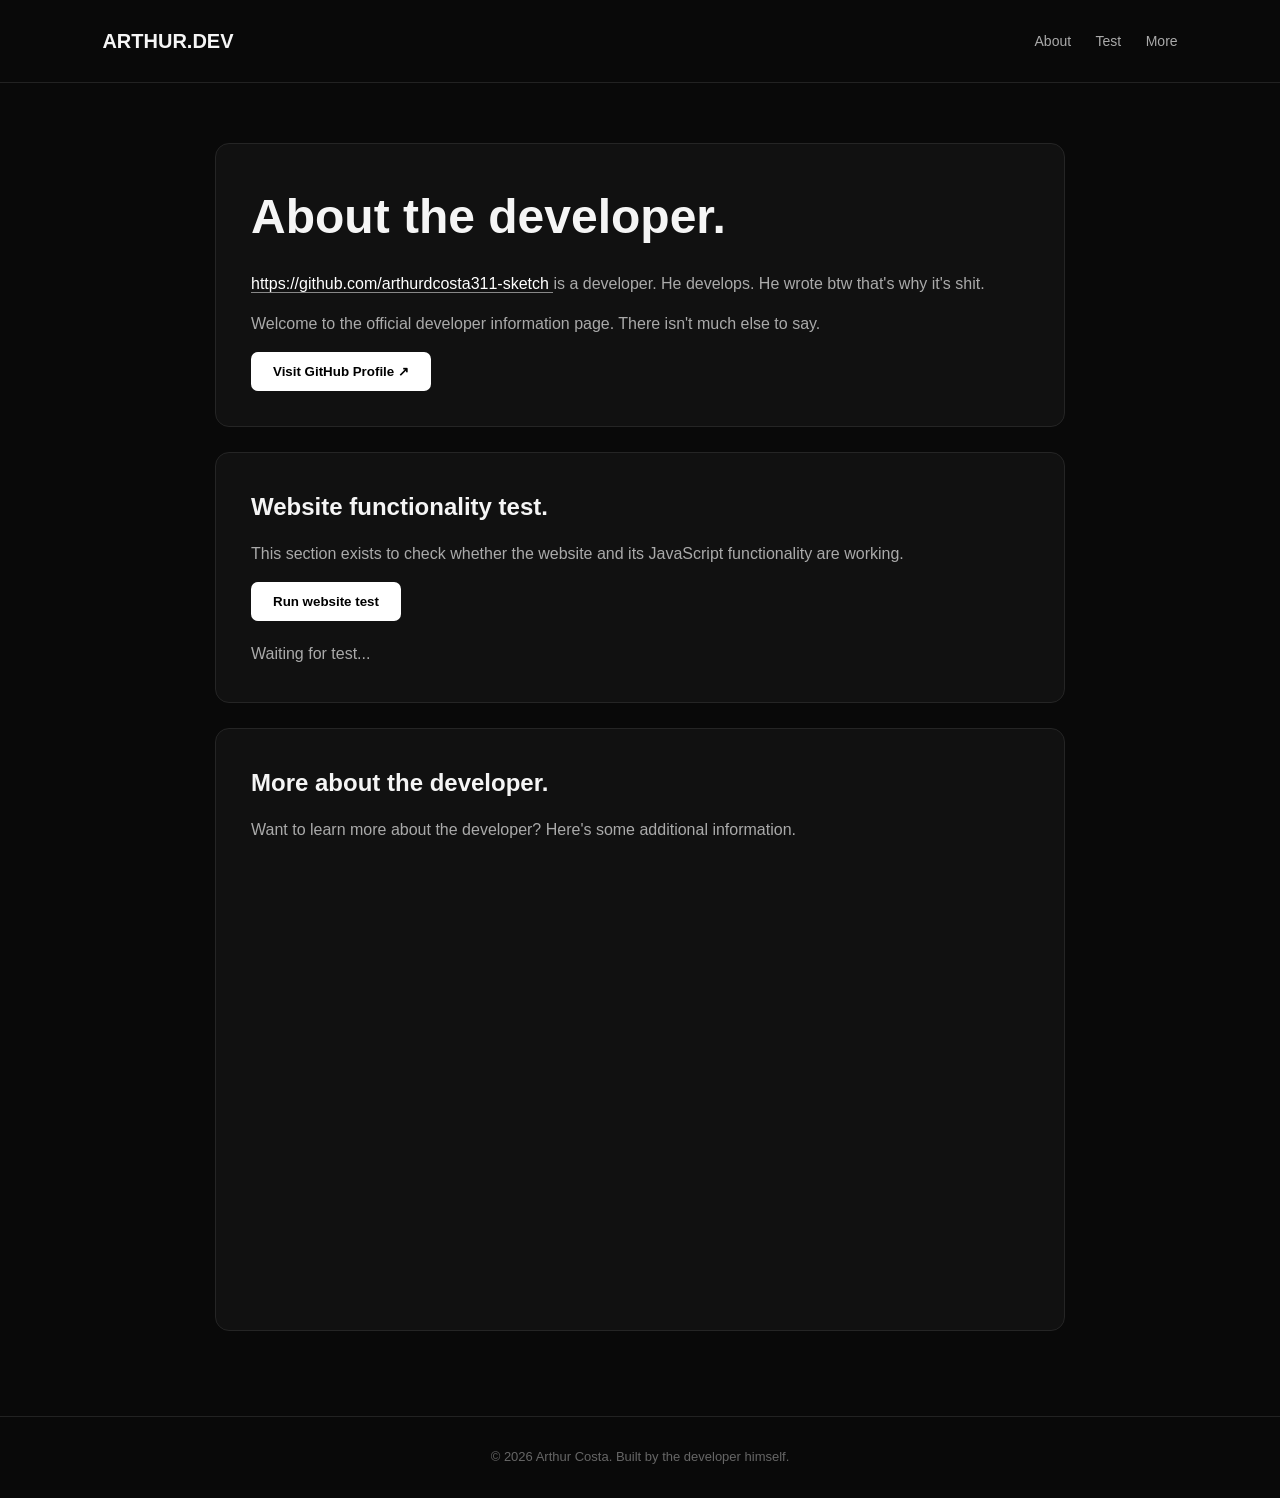
==== index.html @ 0fef942f "Publish from PocketHost" ====
<!DOCTYPE html>
<html lang="en">
<head>
<meta charset="UTF-8">
<meta name="viewport" content="width=device-width, initial-scale=1.0">
<title>Arthur Costa | Developer</title>

<style>
* {
    margin: 0;
    padding: 0;
    box-sizing: border-box;
}

body {
    background: #090909;
    color: #f5f5f5;
    font-family: Arial, sans-serif;
    line-height: 1.6;
}

header {
    padding: 25px 8%;
    display: flex;
    justify-content: space-between;
    align-items: center;
    border-bottom: 1px solid #222;
}

.logo {
    font-size: 20px;
    font-weight: bold;
}

nav a {
    color: #aaa;
    text-decoration: none;
    margin-left: 20px;
    font-size: 14px;
}

nav a:hover {
    color: white;
}

main {
    max-width: 900px;
    margin: auto;
    padding: 60px 25px;
}

section {
    background: #111;
    border: 1px solid #252525;
    border-radius: 14px;
    padding: 35px;
    margin-bottom: 25px;
}

h1 {
    font-size: clamp(30px, 6vw, 48px);
    margin-bottom: 15px;
}

h2 {
    margin-bottom: 15px;
}

p {
    color: #aaa;
    margin-bottom: 15px;
}

.github-link {
    color: #fff;
    text-decoration: none;
    border-bottom: 1px solid #888;
}

.github-link:hover {
    color: #aaa;
}

button {
    background: white;
    color: black;
    border: none;
    padding: 12px 22px;
    border-radius: 7px;
    cursor: pointer;
    font-weight: bold;
    transition: 0.2s;
}

button:hover {
    background: #bbb;
    transform: translateY(-2px);
}

#test-result {
    margin-top: 20px;
    color: #aaa;
}

.video-container {
    position: relative;
    width: 100%;
    aspect-ratio: 16 / 9;
    overflow: hidden;
    border-radius: 10px;
}

iframe {
    width: 100%;
    height: 100%;
    border: none;
}

footer {
    text-align: center;
    padding: 30px;
    border-top: 1px solid #222;
    color: #666;
    font-size: 13px;
}

@media(max-width: 600px) {
    header {
        flex-direction: column;
        gap: 15px;
    }

    nav a {
        margin: 0 8px;
    }

    section {
        padding: 25px;
    }
}
</style>
</head>

<body>

<header>
    <div class="logo">ARTHUR.DEV</div>

    <nav>
        <a href="#about">About</a>
        <a href="#test">Test</a>
        <a href="#more">More</a>
    </nav>
</header>

<main>

    <!-- ABOUT DEVELOPER -->
    <section id="about">
        <h1>About the developer.</h1>

        <p>
            <a class="github-link"
               href="https://github.com/arthurdcosta311-sketch"
               target="_blank"
               rel="noopener noreferrer">
               https://github.com/arthurdcosta311-sketch
            </a>
            is a developer. He develops. He wrote btw that's why it's shit.
        </p>

        <p>
            Welcome to the official developer information page.
            There isn't much else to say.
        </p>

        <a href="https://github.com/arthurdcosta311-sketch"
           target="_blank"
           rel="noopener noreferrer">
            <button>Visit GitHub Profile ↗</button>
        </a>
    </section>


    <!-- WEBSITE TEST -->
    <section id="test">
        <h2>Website functionality test.</h2>

        <p>
            This section exists to check whether the website
            and its JavaScript functionality are working.
        </p>

        <button onclick="testWebsite()">
            Run website test
        </button>

        <div id="test-result">
            Waiting for test...
        </div>
    </section>


    <!-- RICKROLL -->
    <section id="more">
        <h2>More about the developer.</h2>

        <p>
            Want to learn more about the developer?
            Here's some additional information.
        </p>

        <div class="video-container">
            <iframe
                src="https://www.youtube-nocookie.com/embed/dQw4w9WgXcQ"
                title="More about the developer"
                allow="accelerometer; autoplay; clipboard-write; encrypted-media; gyroscope; picture-in-picture"
                allowfullscreen>
            </iframe>
        </div>
    </section>

</main>

<footer>
    © <span id="year"></span> Arthur Costa.
    Built by the developer himself.
</footer>

<script>
function testWebsite() {
    const result = document.getElementById("test-result");

    result.innerHTML = "Running tests...";

    setTimeout(() => {
        result.innerHTML = `
            <span style="color:#65db91">
                ✓ JavaScript is working<br>
                ✓ HTML is loaded<br>
                ✓ CSS is loaded<br>
                ✓ Website is operational
            </span>
            <br><br>
            Congratulations. The website works.
        `;
    }, 500);
}

document.getElementById("year").textContent =
    new Date().getFullYear();
</script>

</body>
</html>
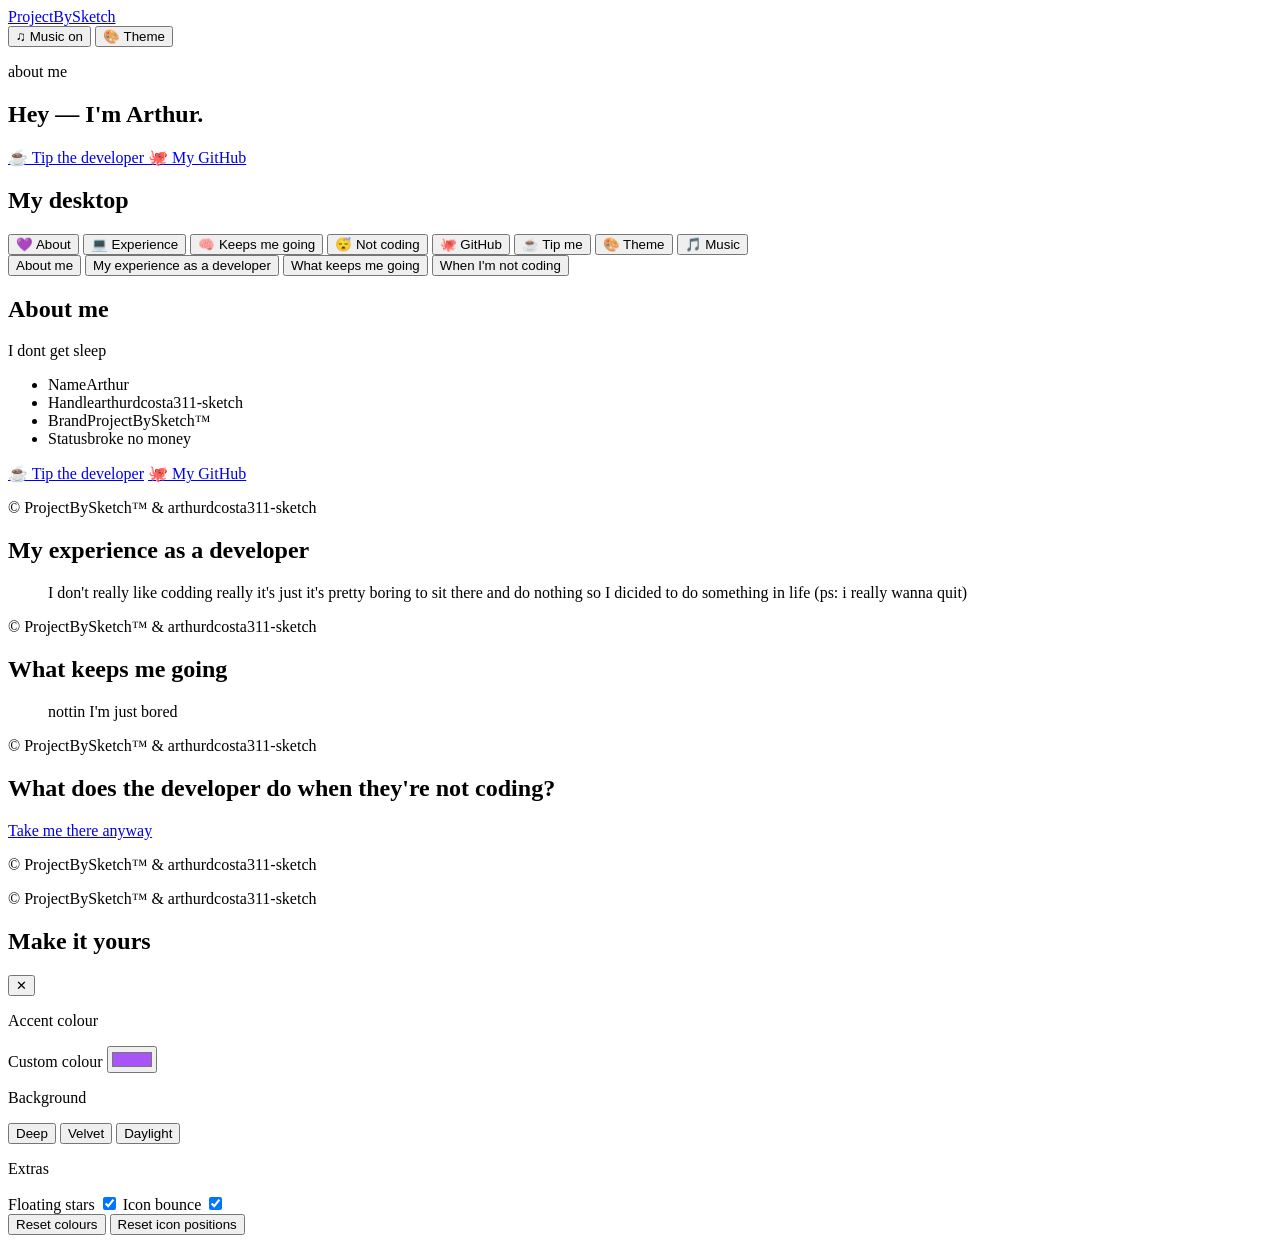
==== commit c29b8507: "Publish from PocketHost" ====
--- a/index.html
+++ b/index.html
@@ -1,256 +1,189 @@
-
-<!DOCTYPE html>
-<html lang="en">
+<!doctype html>
+<html lang="en" data-bg="deep">
 <head>
-<meta charset="UTF-8">
-<meta name="viewport" content="width=device-width, initial-scale=1.0">
-<title>Arthur Costa | Developer</title>
-
-<style>
-* {
-    margin: 0;
-    padding: 0;
-    box-sizing: border-box;
-}
-
-body {
-    background: #090909;
-    color: #f5f5f5;
-    font-family: Arial, sans-serif;
-    line-height: 1.6;
-}
-
-header {
-    padding: 25px 8%;
-    display: flex;
-    justify-content: space-between;
-    align-items: center;
-    border-bottom: 1px solid #222;
-}
-
-.logo {
-    font-size: 20px;
-    font-weight: bold;
-}
-
-nav a {
-    color: #aaa;
-    text-decoration: none;
-    margin-left: 20px;
-    font-size: 14px;
-}
-
-nav a:hover {
-    color: white;
-}
-
-main {
-    max-width: 900px;
-    margin: auto;
-    padding: 60px 25px;
-}
-
-section {
-    background: #111;
-    border: 1px solid #252525;
-    border-radius: 14px;
-    padding: 35px;
-    margin-bottom: 25px;
-}
-
-h1 {
-    font-size: clamp(30px, 6vw, 48px);
-    margin-bottom: 15px;
-}
-
-h2 {
-    margin-bottom: 15px;
-}
-
-p {
-    color: #aaa;
-    margin-bottom: 15px;
-}
-
-.github-link {
-    color: #fff;
-    text-decoration: none;
-    border-bottom: 1px solid #888;
-}
-
-.github-link:hover {
-    color: #aaa;
-}
-
-button {
-    background: white;
-    color: black;
-    border: none;
-    padding: 12px 22px;
-    border-radius: 7px;
-    cursor: pointer;
-    font-weight: bold;
-    transition: 0.2s;
-}
-
-button:hover {
-    background: #bbb;
-    transform: translateY(-2px);
-}
-
-#test-result {
-    margin-top: 20px;
-    color: #aaa;
-}
-
-.video-container {
-    position: relative;
-    width: 100%;
-    aspect-ratio: 16 / 9;
-    overflow: hidden;
-    border-radius: 10px;
-}
-
-iframe {
-    width: 100%;
-    height: 100%;
-    border: none;
-}
-
-footer {
-    text-align: center;
-    padding: 30px;
-    border-top: 1px solid #222;
-    color: #666;
-    font-size: 13px;
-}
-
-@media(max-width: 600px) {
-    header {
-        flex-direction: column;
-        gap: 15px;
-    }
-
-    nav a {
-        margin: 0 8px;
-    }
-
-    section {
-        padding: 25px;
-    }
-}
-</style>
+<meta charset="utf-8" />
+<meta name="viewport" content="width=device-width, initial-scale=1, viewport-fit=cover" />
+<title>ProjectBySketch — about me</title>
+<meta name="description" content="The about-me page of ProjectBySketch, built by arthurdcosta311-sketch." />
+<meta name="theme-color" content="#0b0614" />
+<link rel="stylesheet" href="styles.css" />
 </head>
-
 <body>
 
-<header>
-    <div class="logo">ARTHUR.DEV</div>
+<div class="bg" aria-hidden="true">
+  <div class="blob blob-a"></div>
+  <div class="blob blob-b"></div>
+  <div class="blob blob-c"></div>
+  <div class="stars" id="stars"></div>
+</div>
 
-    <nav>
-        <a href="#about">About</a>
-        <a href="#test">Test</a>
-        <a href="#more">More</a>
-    </nav>
+<header class="topbar">
+  <a class="brand" href="#top">
+    <span class="brand-mark" aria-hidden="true"></span>
+    <span class="brand-name">ProjectBySketch</span>
+  </a>
+  <div class="topbar-actions">
+    <button class="pill" id="musicToggle" type="button" aria-pressed="true">
+      <span class="pill-ico" id="musicIcon" aria-hidden="true">♫</span>
+      <span id="musicLabel">Music on</span>
+    </button>
+    <button class="pill" id="themeToggle" type="button" aria-expanded="false">
+      <span class="pill-ico" aria-hidden="true">🎨</span>
+      <span>Theme</span>
+    </button>
+  </div>
 </header>
 
-<main>
+<main id="top">
 
-    <!-- ABOUT DEVELOPER -->
-    <section id="about">
-        <h1>About the developer.</h1>
+  <section class="hero">
+    <p class="eyebrow">about me</p>
+    <h1>Hey — I'm <span class="grad">Arthur</span>.</h1>
+    <div class="hero-actions">
+      <a class="btn btn-primary" href="https://www.trytipping.com/arthurdcosta311sketch" target="_blank" rel="noopener noreferrer">
+        <span aria-hidden="true">☕</span> Tip the developer
+      </a>
+      <a class="btn btn-ghost" href="https://github.com/arthurdcosta311-sketch" target="_blank" rel="noopener noreferrer">
+        <span aria-hidden="true">🐙</span> My GitHub
+      </a>
+    </div>
+  </section>
 
-        <p>
-            <a class="github-link"
-               href="https://github.com/arthurdcosta311-sketch"
-               target="_blank"
-               rel="noopener noreferrer">
-               https://github.com/arthurdcosta311-sketch
-            </a>
-            is a developer. He develops. He wrote btw that's why it's shit.
-        </p>
+  <section class="desk-wrap">
+    <div class="desk-head">
+      <h2>My desktop</h2>
+    </div>
+    <div class="desk" id="desk">
+      <button class="icon" type="button" data-key="about" data-action="tab" data-tab="about">
+        <span class="icon-bob"><span class="icon-inner" aria-hidden="true">💜</span></span>
+        <span class="icon-label">About</span>
+      </button>
+      <button class="icon" type="button" data-key="experience" data-action="tab" data-tab="experience">
+        <span class="icon-bob"><span class="icon-inner" aria-hidden="true">💻</span></span>
+        <span class="icon-label">Experience</span>
+      </button>
+      <button class="icon" type="button" data-key="keeps" data-action="tab" data-tab="keeps">
+        <span class="icon-bob"><span class="icon-inner" aria-hidden="true">🧠</span></span>
+        <span class="icon-label">Keeps me going</span>
+      </button>
+      <button class="icon" type="button" data-key="notcoding" data-action="tab" data-tab="notcoding">
+        <span class="icon-bob"><span class="icon-inner" aria-hidden="true">😴</span></span>
+        <span class="icon-label">Not coding</span>
+      </button>
+      <button class="icon" type="button" data-key="github" data-action="link" data-href="https://github.com/arthurdcosta311-sketch">
+        <span class="icon-bob"><span class="icon-inner" aria-hidden="true">🐙</span></span>
+        <span class="icon-label">GitHub</span>
+      </button>
+      <button class="icon" type="button" data-key="tip" data-action="link" data-href="https://www.trytipping.com/arthurdcosta311sketch">
+        <span class="icon-bob"><span class="icon-inner" aria-hidden="true">☕</span></span>
+        <span class="icon-label">Tip me</span>
+      </button>
+      <button class="icon" type="button" data-key="theme" data-action="theme">
+        <span class="icon-bob"><span class="icon-inner" aria-hidden="true">🎨</span></span>
+        <span class="icon-label">Theme</span>
+      </button>
+      <button class="icon" type="button" data-key="music" data-action="music">
+        <span class="icon-bob"><span class="icon-inner" aria-hidden="true">🎵</span></span>
+        <span class="icon-label">Music</span>
+      </button>
+    </div>
+  </section>
 
-        <p>
-            Welcome to the official developer information page.
-            There isn't much else to say.
-        </p>
+  <nav class="tabs" id="tabs" aria-label="Pages">
+    <button class="tab is-active" type="button" data-tab="about" aria-selected="true">About me</button>
+    <button class="tab" type="button" data-tab="experience" aria-selected="false">My experience as a developer</button>
+    <button class="tab" type="button" data-tab="keeps" aria-selected="false">What keeps me going</button>
+    <button class="tab" type="button" data-tab="notcoding" aria-selected="false">When I'm not coding</button>
+  </nav>
 
-        <a href="https://github.com/arthurdcosta311-sketch"
-           target="_blank"
-           rel="noopener noreferrer">
-            <button>Visit GitHub Profile ↗</button>
-        </a>
-    </section>
+  <section class="panels" id="panels">
 
+    <article class="panel is-active" data-panel="about">
+      <h2 class="panel-title">About me</h2>
+      <p class="panel-text">I dont get sleep</p>
+      <ul class="facts">
+        <li><span class="fact-key">Name</span><span class="fact-val">Arthur</span></li>
+        <li><span class="fact-key">Handle</span><span class="fact-val">arthurdcosta311-sketch</span></li>
+        <li><span class="fact-key">Brand</span><span class="fact-val">ProjectBySketch™</span></li>
+        <li><span class="fact-key">Status</span><span class="fact-val">broke no money</span></li>
+      </ul>
+      <div class="panel-actions">
+        <a class="btn btn-primary" href="https://www.trytipping.com/arthurdcosta311sketch" target="_blank" rel="noopener noreferrer">☕ Tip the developer</a>
+        <a class="btn btn-ghost" href="https://github.com/arthurdcosta311-sketch" target="_blank" rel="noopener noreferrer">🐙 My GitHub</a>
+      </div>
+      <p class="panel-copyright">© ProjectBySketch™ &amp; arthurdcosta311-sketch</p>
+    </article>
 
-    <!-- WEBSITE TEST -->
-    <section id="test">
-        <h2>Website functionality test.</h2>
+    <article class="panel" data-panel="experience">
+      <h2 class="panel-title">My experience as a developer</h2>
+      <blockquote class="quote">
+        I don't really like codding really it's just it's pretty boring to sit there and do nothing
+        so I dicided to do something in life (ps: i really wanna quit)
+      </blockquote>
+      <p class="panel-copyright">© ProjectBySketch™ &amp; arthurdcosta311-sketch</p>
+    </article>
 
-        <p>
-            This section exists to check whether the website
-            and its JavaScript functionality are working.
-        </p>
+    <article class="panel" data-panel="keeps">
+      <h2 class="panel-title">What keeps me going</h2>
+      <blockquote class="quote">nottin I'm just bored</blockquote>
+      <p class="panel-copyright">© ProjectBySketch™ &amp; arthurdcosta311-sketch</p>
+    </article>
 
-        <button onclick="testWebsite()">
-            Run website test
-        </button>
+    <article class="panel" data-panel="notcoding">
+      <h2 class="panel-title">What does the developer do when they're not coding?</h2>
+      <div class="panel-actions">
+        <a class="btn btn-primary" href="https://www.youtube.com/watch?v=dQw4w9WgXcQ" target="_blank" rel="noopener noreferrer">Take me there anyway</a>
+      </div>
+      <p class="panel-copyright">© ProjectBySketch™ &amp; arthurdcosta311-sketch</p>
+    </article>
 
-        <div id="test-result">
-            Waiting for test...
-        </div>
-    </section>
-
-
-    <!-- RICKROLL -->
-    <section id="more">
-        <h2>More about the developer.</h2>
-
-        <p>
-            Want to learn more about the developer?
-            Here's some additional information.
-        </p>
-
-        <div class="video-container">
-            <iframe
-                src="https://www.youtube-nocookie.com/embed/dQw4w9WgXcQ"
-                title="More about the developer"
-                allow="accelerometer; autoplay; clipboard-write; encrypted-media; gyroscope; picture-in-picture"
-                allowfullscreen>
-            </iframe>
-        </div>
-    </section>
+  </section>
 
 </main>
 
-<footer>
-    © <span id="year"></span> Arthur Costa.
-    Built by the developer himself.
+<footer class="footer">
+  <p class="footer-line">© ProjectBySketch™ &amp; arthurdcosta311-sketch</p>
 </footer>
 
-<script>
-function testWebsite() {
-    const result = document.getElementById("test-result");
+<div class="sheet" id="themeSheet" aria-hidden="true">
+  <div class="sheet-backdrop" data-close></div>
+  <div class="sheet-card" role="dialog" aria-modal="true" aria-labelledby="sheetTitle">
+    <div class="sheet-head">
+      <h2 id="sheetTitle">Make it yours</h2>
+      <button class="sheet-close" type="button" data-close aria-label="Close">✕</button>
+    </div>
 
-    result.innerHTML = "Running tests...";
+    <p class="sheet-label">Accent colour</p>
+    <div class="swatches" id="swatches"></div>
+    <label class="custom-colour">
+      <span>Custom colour</span>
+      <input type="color" id="customColor" value="#a855f7" />
+    </label>
 
-    setTimeout(() => {
-        result.innerHTML = `
-            <span style="color:#65db91">
-                ✓ JavaScript is working<br>
-                ✓ HTML is loaded<br>
-                ✓ CSS is loaded<br>
-                ✓ Website is operational
-            </span>
-            <br><br>
-            Congratulations. The website works.
-        `;
-    }, 500);
-}
+    <p class="sheet-label">Background</p>
+    <div class="bg-options" id="bgOptions">
+      <button class="bg-option" type="button" data-bg-choice="deep">Deep</button>
+      <button class="bg-option" type="button" data-bg-choice="velvet">Velvet</button>
+      <button class="bg-option" type="button" data-bg-choice="light">Daylight</button>
+    </div>
 
-document.getElementById("year").textContent =
-    new Date().getFullYear();
-</script>
+    <p class="sheet-label">Extras</p>
+    <label class="toggle-row">
+      <span>Floating stars</span>
+      <input type="checkbox" id="starsToggle" checked />
+    </label>
+    <label class="toggle-row">
+      <span>Icon bounce</span>
+      <input type="checkbox" id="bobToggle" checked />
+    </label>
 
+    <div class="sheet-actions">
+      <button class="btn btn-ghost" type="button" id="resetTheme">Reset colours</button>
+      <button class="btn btn-ghost" type="button" id="resetIcons">Reset icon positions</button>
+    </div>
+  </div>
+</div>
+
+<script src="app.js"></script>
 </body>
 </html>
